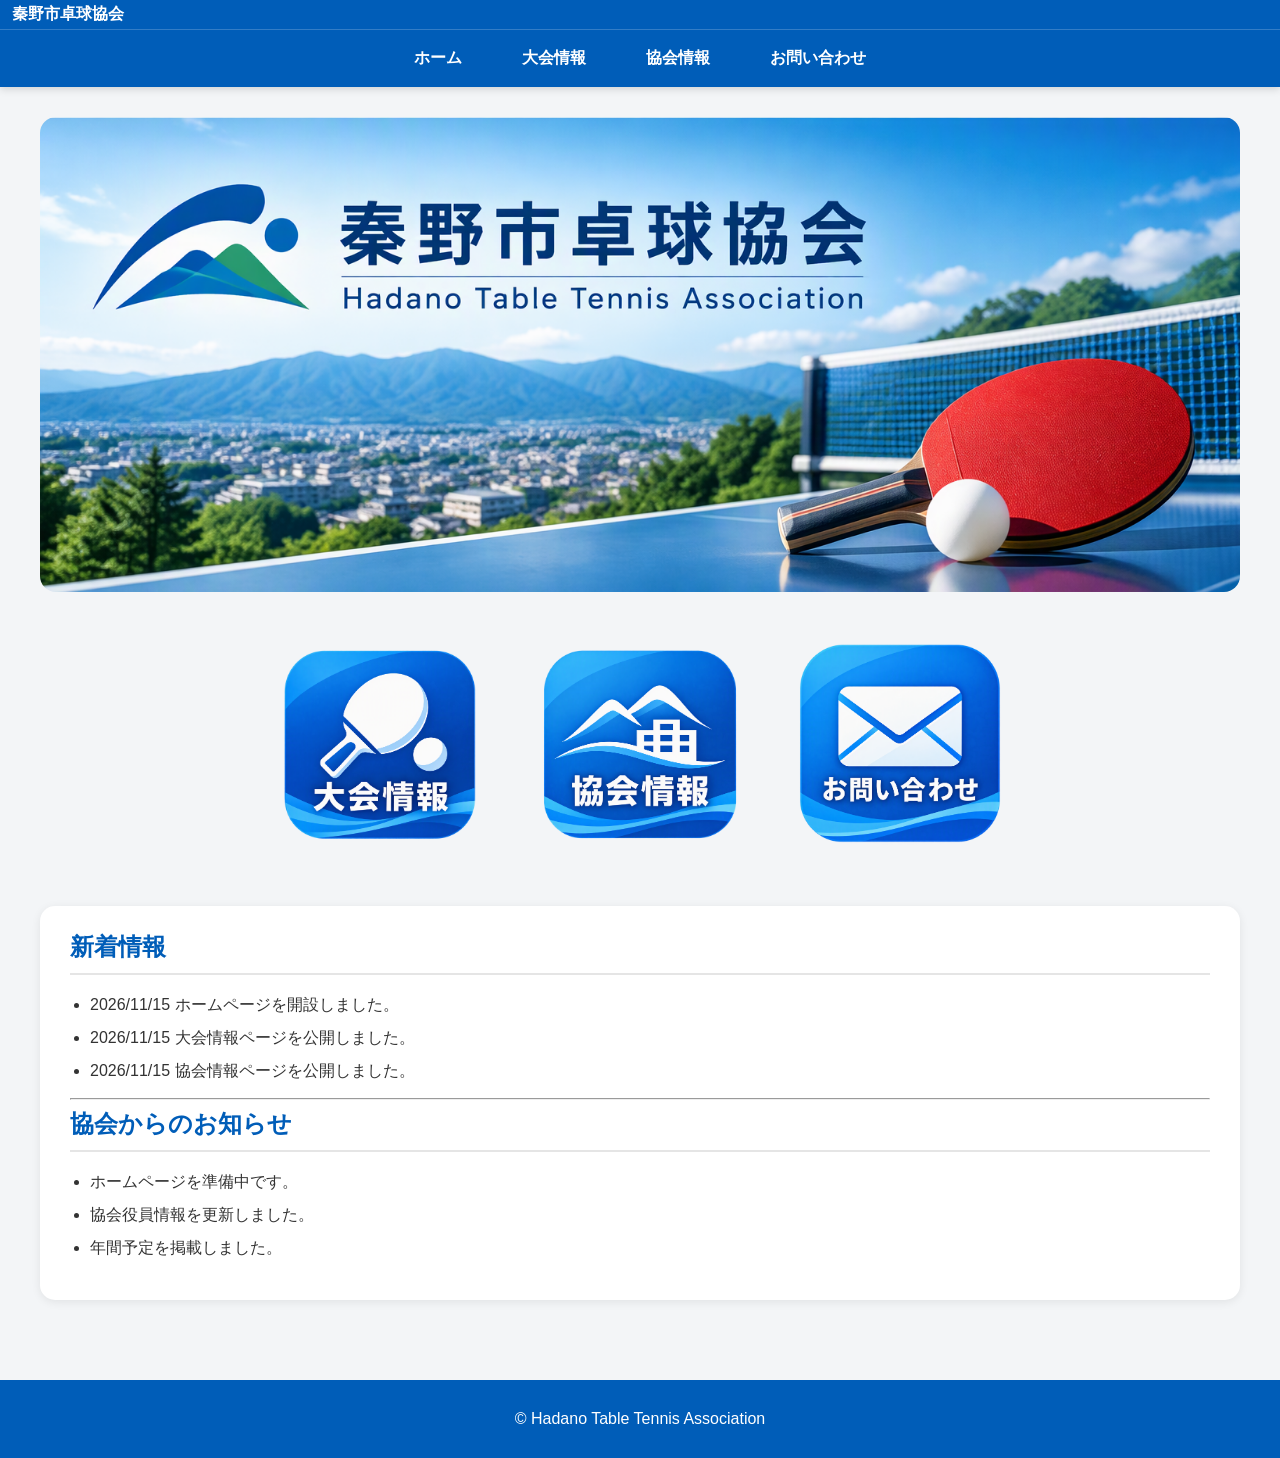
==== index.html @ 13f9d7a6 "ヘッダ更新" ====
<!DOCTYPE html>
<html lang="ja">
<head>
    <meta charset="UTF-8">
    <meta name="viewport" content="width=device-width, initial-scale=1.0">

    <title>秦野市卓球協会</title>

    <link rel="stylesheet" href="css/style.css">
</head>

<body>

<header class="site-header">

    <div class="site-title">
        秦野市卓球協会
    </div>

    <nav class="global-nav">

        <ul>
            <li><a href="index.html">ホーム</a></li>
            <li><a href="taikai/index.html">大会情報</a></li>
            <li><a href="kyokai/index.html">協会情報</a></li>
            <li><a href="contact/index.html">お問い合わせ</a></li>
        </ul>

    </nav>

</header>

<div class="container">

    <div class="banner">
        <img src="images/hadano-tta-logo.png"
             alt="秦野市卓球協会">
    </div>

    <div class="menu-grid">

        <a href="taikai/index.html" class="menu-card">
            <img src="images/icon-taikai.png"
                 alt="大会情報">
        </a>

        <a href="kyokai/index.html" class="menu-card">
            <img src="images/icon-kyokai.png"
                 alt="協会情報">
        </a>

        <a href="contact/index.html" class="menu-card">
            <img src="images/icon-contact.png"
                 alt="お問い合わせ">
        </a>

    </div>

<div class="news-box">

    <h2>新着情報</h2>

    <ul class="news-list">

        <li>
            <span class="news-date">
                2026/11/15
            </span>

            ホームページを開設しました。
        </li>

        <li>
            <span class="news-date">
                2026/11/15
            </span>

            大会情報ページを公開しました。
        </li>

        <li>
            <span class="news-date">
                2026/11/15
            </span>

            協会情報ページを公開しました。
        </li>

    </ul>

    <hr class="section-divider">

    <h2>協会からのお知らせ</h2>

    <ul class="news-list">

        <li>
            ホームページを準備中です。
        </li>

        <li>
            協会役員情報を更新しました。
        </li>

        <li>
            年間予定を掲載しました。
        </li>

    </ul>

</div>


</div>

<footer>
    © Hadano Table Tennis Association
</footer>

</body>
</html>
---- css/style.css ----
/* ==========================
   共通設定
========================== */

body {
    margin: 0;
    padding: 0;
    font-family: "Yu Gothic", "Hiragino Sans", sans-serif;
    background-color: #f3f5f7;
    color: #333;
}

a {
    text-decoration: none;
    color: inherit;
}

/* ==========================
   ヘッダー
========================== */

.site-header {
    background: #005db8;
    box-shadow: 0 2px 8px rgba(0,0,0,0.15);
    position: sticky;
    top: 0;
    z-index: 1000;
}

.global-nav ul {
    margin: 0;
    padding: 0;
    display: flex;
    justify-content: center;
    list-style: none;
}

.global-nav li {
    margin: 0;
}

.global-nav a {
    display: block;
    color: white;
    font-weight: bold;
    padding: 18px 30px;
    transition: 0.2s;
}

.global-nav a:hover {
    background: #1976d2;
}

.site-title {

    color: white;

    font-size: 1rem;

    font-weight: bold;

    padding: 4px 12px;

    border-bottom: 1px solid rgba(255,255,255,0.2);
}

/* ==========================
   メインエリア
========================== */

.container {
    max-width: 1200px;
    margin: 0 auto;
    padding: 30px 20px;
}

/* ==========================
   バナーロゴ
========================== */

.banner {
    margin-bottom: 40px;
}

.banner img {
    width: 100%;
    display: block;
    border-radius: 16px;
}

/* ==========================
   アイコンメニュー
========================== */

.menu-grid {
    display: flex;
    justify-content: center;
    gap: 40px;
    flex-wrap: wrap;
    margin-bottom: 50px;
}

.menu-card img {
    width: 220px;
    transition: 0.2s;
}

.menu-card:hover img {
    transform: translateY(-8px);
}

/* ==========================
   トップページカード
========================== */

.info-cards{

    display:grid;

    grid-template-columns:
        repeat(auto-fit,minmax(300px,1fr));

    gap:25px;

    margin-top:40px;
}

.info-card{

    background:#fff;

    border-radius:15px;

    padding:25px;

    box-shadow:
        0 2px 10px rgba(0,0,0,0.08);
}

.info-card h2{

    margin-top:0;

    color:#005db8;

    border-bottom:
        2px solid #eaeaea;

    padding-bottom:10px;
}

.info-card ul{

    margin:0;
    padding-left:20px;
}

.info-card li{

    margin-bottom:10px;
}

.info-card a{

    display:inline-block;

    margin-top:15px;

    color:#005db8;

    font-weight:bold;
}

/* ==========================
   お知らせ
========================== */

.news-box {
    background: white;
    border-radius: 15px;
    padding: 25px 30px;
    box-shadow: 0 2px 10px rgba(0,0,0,0.08);
}

.news-box h2 {
    margin-top: 0;
    color: #005db8;
    border-bottom: 2px solid #e5e5e5;
    padding-bottom: 10px;
}

.news-box ul {
    padding-left: 20px;
}

.news-box li {
    margin-bottom: 12px;
}

/* ==========================
   大会
========================== */

.taikai-table{

    width:100%;

    border-collapse:collapse;

    margin-top:20px;
}

.taikai-table th{

    background:#20406b;

    color:white;

    padding:14px;
}

.taikai-table td{

    padding:12px;

    border:1px solid #d9d9d9;
}

.taikai-table tr:nth-child(even){

    background:#f8f9fb;
}

.taikai-table tr:hover{

    background:#eef5ff;
}

/* ==========================
   フッター
========================== */

footer {
    text-align: center;
    padding: 30px;
    margin-top: 50px;
    background: #005db8;
    color: white;
}

/* ==========================
   大会年
========================== */

.year-title {

    margin-top: 30px;

    margin-bottom: 10px;

    padding-left: 10px;

    border-left: 6px solid #005db8;

    color: #005db8;

    font-size: 1.4rem;

    font-weight: bold;
}

/* ==========================
   スマホ対応
========================== */

@media screen and (max-width: 768px) {

    /* ヘッダー */

    .global-nav ul {

        display: grid;

        grid-template-columns: repeat(2, 1fr);

        gap: 0;

        margin: 0;

        padding: 0;

        list-style: none;
    }

    .global-nav li {

        margin: 0;
    }

    .global-nav a {

        display: block;

        text-align: center;

        color: white;

        font-size: 0.9rem;

        font-weight: bold;

        padding: 12px 0;

        line-height: 1;

        white-space: nowrap;
    }

.site-title {

    font-size: 0.9rem;

    padding: 3px 10px;

    text-align: center;
}

    /* メイン */

    .container {

        padding: 15px;
    }

    /* バナー */

    .banner {

        margin-bottom: 20px;
    }

    /* アイコン */

    .menu-grid {

        display: grid;

        grid-template-columns: repeat(3, 1fr);

        gap: 5px;

        margin: 15px 0 25px 0;
    }

    .menu-card {

        display: flex;

        justify-content: center;
    }

    .menu-card img {

        width: 130px;

        max-width: 130px;

        height: auto;
    }

    /* お知らせ */

    .news-box {

        padding: 20px;
    }

    .news-box h2 {

        font-size: 1.5rem;
    }

    .news-date {

        display: block;

        width: auto;

        margin-bottom: 4px;
    }

    /* テーブル */

    .taikai-table {

        display: block;

        overflow-x: auto;

        white-space: nowrap;
    }

    /* 大会年 */

    .year-title{

        font-size:1.2rem;

        margin-top:20px;
    }

}
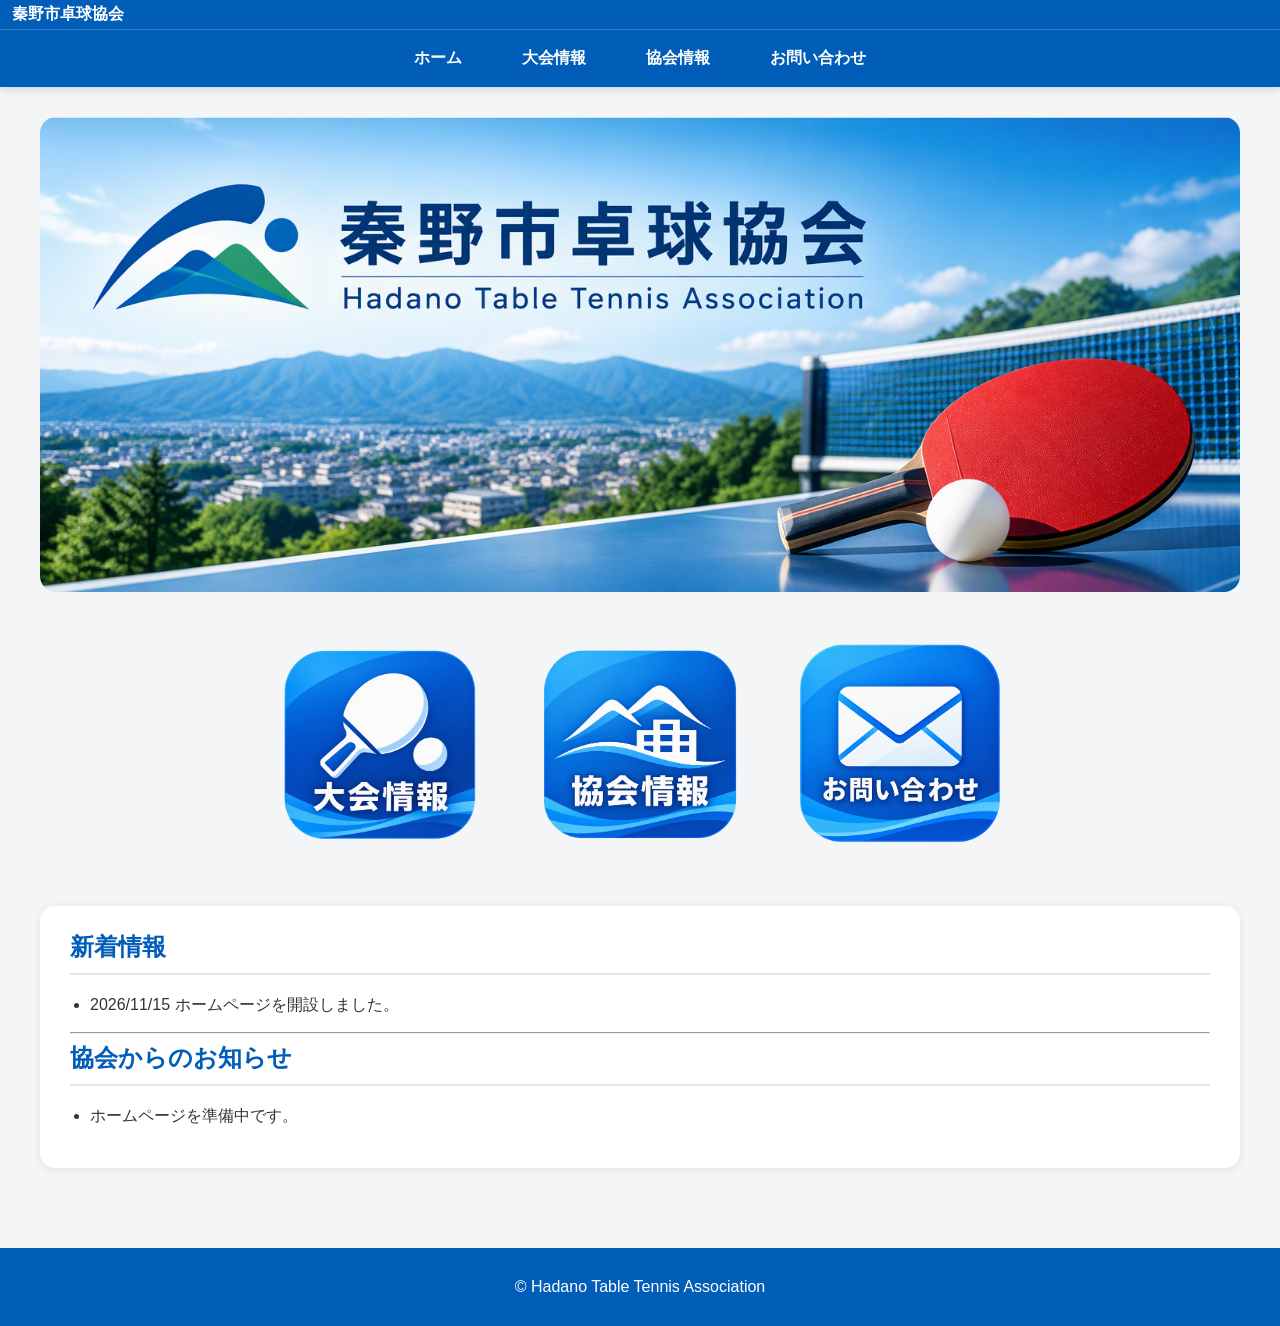
==== commit 4308313c: "Update index.html" ====
--- a/index.html
+++ b/index.html
@@ -70,22 +70,6 @@
             ホームページを開設しました。
         </li>
 
-        <li>
-            <span class="news-date">
-                2026/11/15
-            </span>
-
-            大会情報ページを公開しました。
-        </li>
-
-        <li>
-            <span class="news-date">
-                2026/11/15
-            </span>
-
-            協会情報ページを公開しました。
-        </li>
-
     </ul>
 
     <hr class="section-divider">
@@ -96,14 +80,6 @@
 
         <li>
             ホームページを準備中です。
-        </li>
-
-        <li>
-            協会役員情報を更新しました。
-        </li>
-
-        <li>
-            年間予定を掲載しました。
         </li>
 
     </ul>
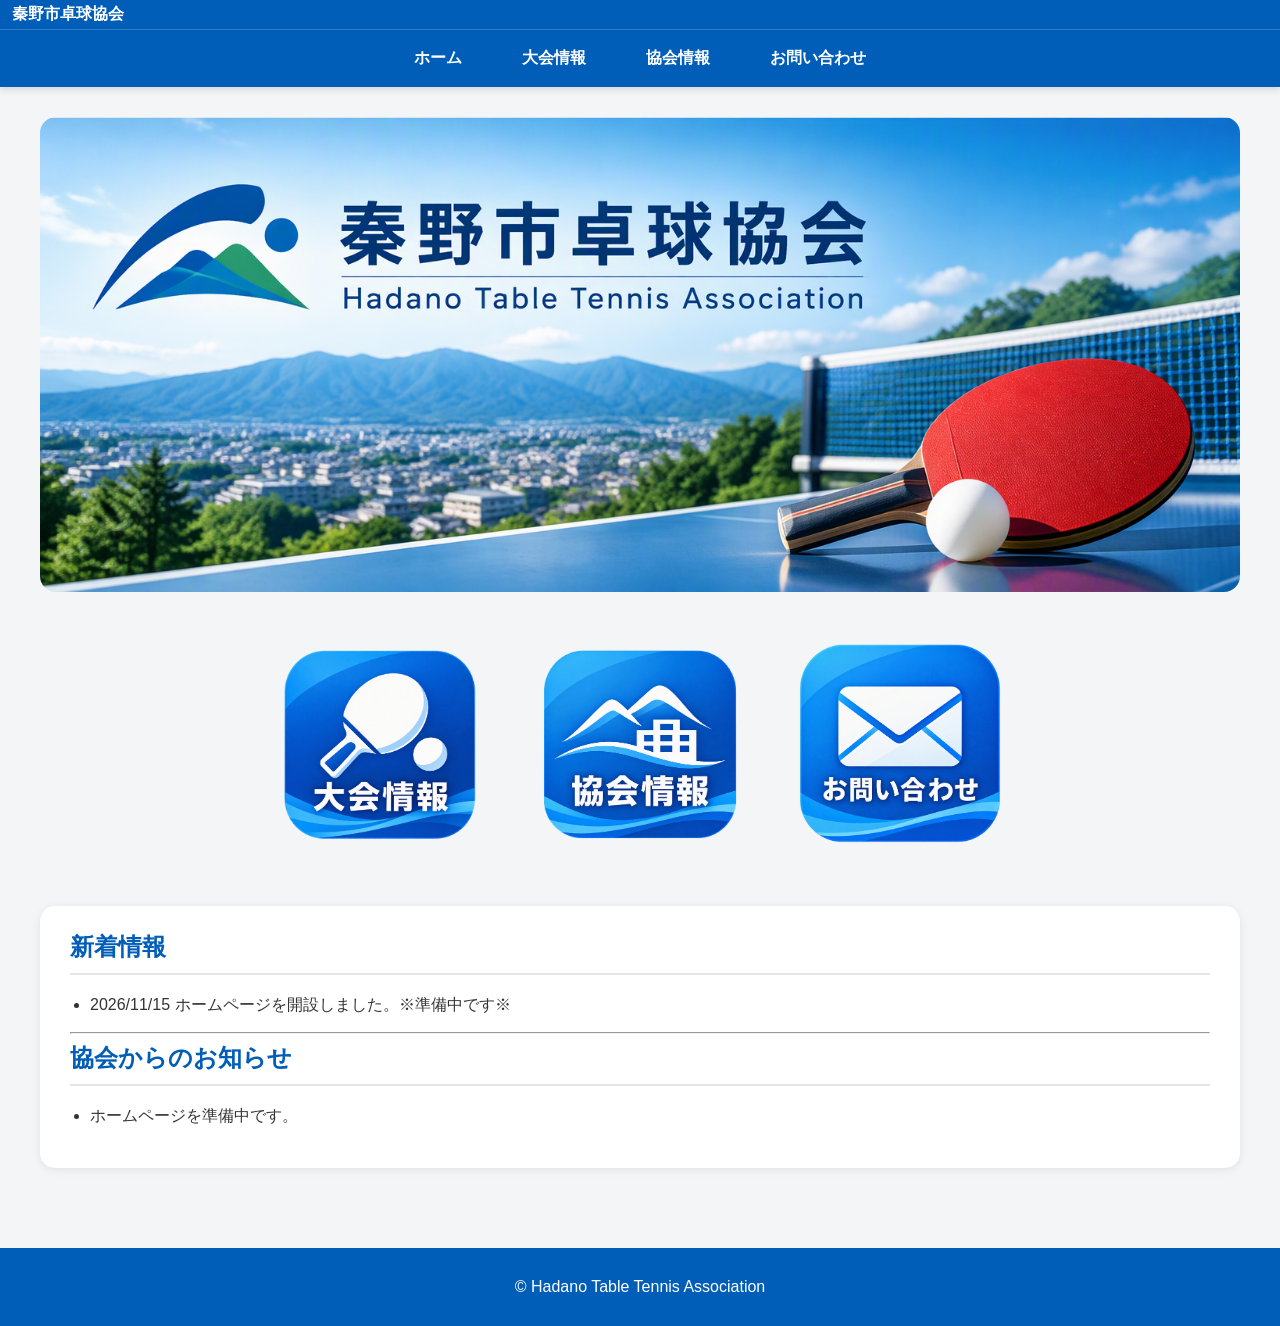
==== commit 0e3692e1: "Update index.html" ====
--- a/index.html
+++ b/index.html
@@ -3,6 +3,8 @@
 <head>
     <meta charset="UTF-8">
     <meta name="viewport" content="width=device-width, initial-scale=1.0">
+    <meta name="description"
+      content="秦野市卓球協会公式ホームページ。大会情報、協会情報、問い合わせ先を掲載しています。">
 
     <title>秦野市卓球協会</title>
 
@@ -67,7 +69,7 @@
                 2026/11/15
             </span>
 
-            ホームページを開設しました。
+            ホームページを開設しました。※準備中です※
         </li>
 
     </ul>
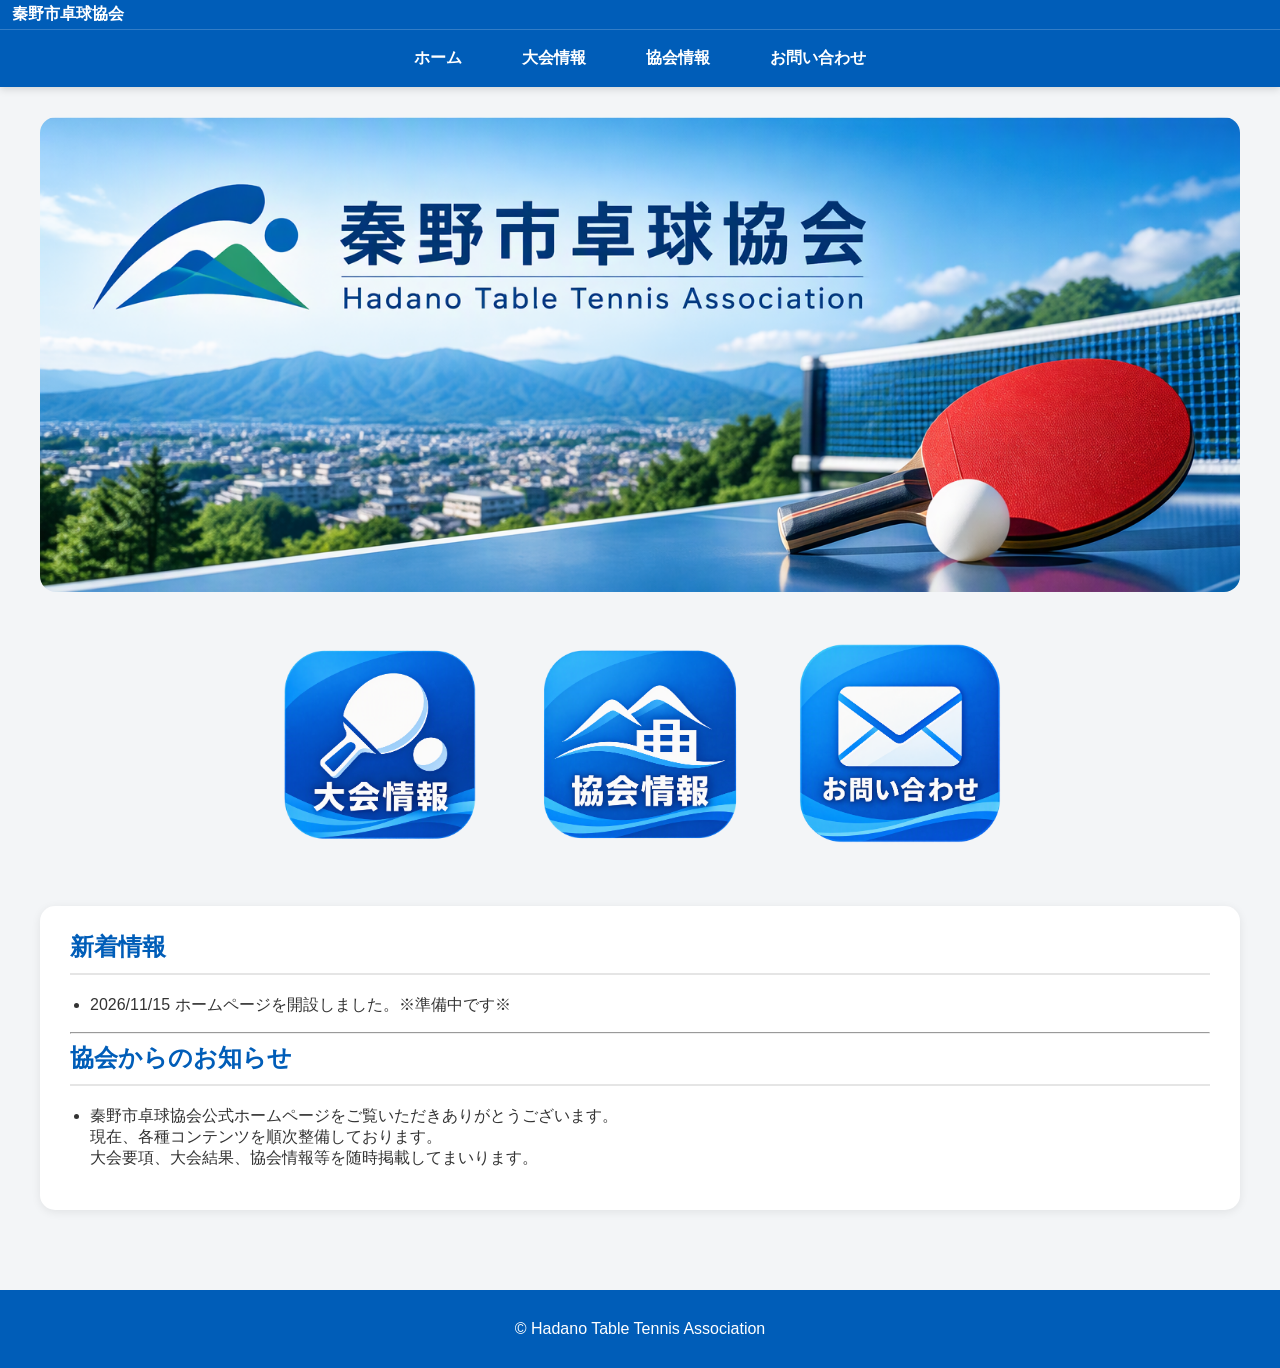
==== commit aebdf6fb: "Update index.html" ====
--- a/index.html
+++ b/index.html
@@ -8,6 +8,7 @@
 
     <title>秦野市卓球協会</title>
 
+   <link rel="icon" type="image/png" href="/images/favicon.png">
     <link rel="stylesheet" href="css/style.css">
 </head>
 
@@ -81,7 +82,9 @@
     <ul class="news-list">
 
         <li>
-            ホームページを準備中です。
+            秦野市卓球協会公式ホームページをご覧いただきありがとうございます。<br>
+            現在、各種コンテンツを順次整備しております。<br>
+            大会要項、大会結果、協会情報等を随時掲載してまいります。
         </li>
 
     </ul>
--- a/css/style.css
+++ b/css/style.css
@@ -270,6 +270,26 @@
 }
 
 /* ==========================
+   申込先
+========================== */
+
+.mail-divider {
+
+    border: none;
+
+    border-top: 1px solid #d9d9d9;
+
+    margin: 20px 0;
+}
+
+a.mail-link {
+
+    color: #005db8;
+
+    text-decoration: underline;
+}
+
+/* ==========================
    スマホ対応
 ========================== */
 
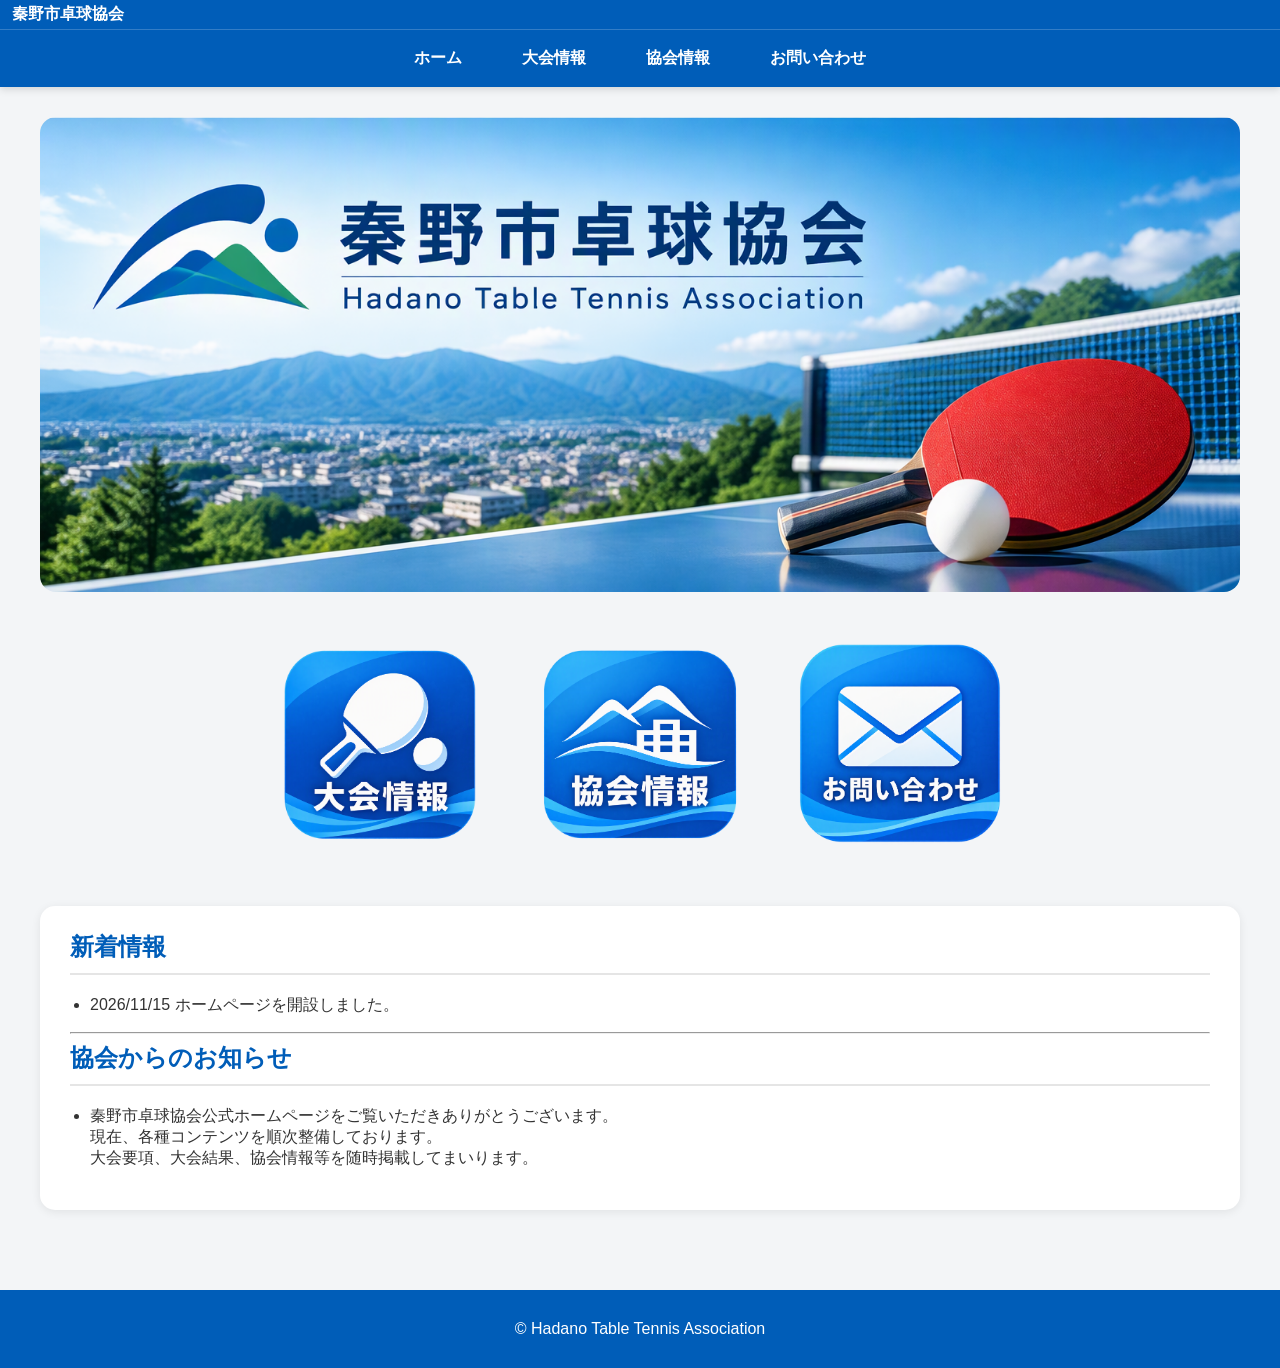
==== commit 2688996c: "Update index.html" ====
--- a/index.html
+++ b/index.html
@@ -70,7 +70,7 @@
                 2026/11/15
             </span>
 
-            ホームページを開設しました。※準備中です※
+            ホームページを開設しました。
         </li>
 
     </ul>
--- a/css/style.css
+++ b/css/style.css
@@ -249,7 +249,7 @@
 }
 
 /* ==========================
-   大会年
+   大会
 ========================== */
 
 .year-title {
@@ -269,6 +269,20 @@
     font-weight: bold;
 }
 
+.file-icon {
+
+    width: 36px;
+
+    height: auto;
+
+    transition: transform 0.2s;
+}
+
+.file-icon:hover {
+
+    transform: scale(1.1);
+}
+
 /* ==========================
    申込先
 ========================== */
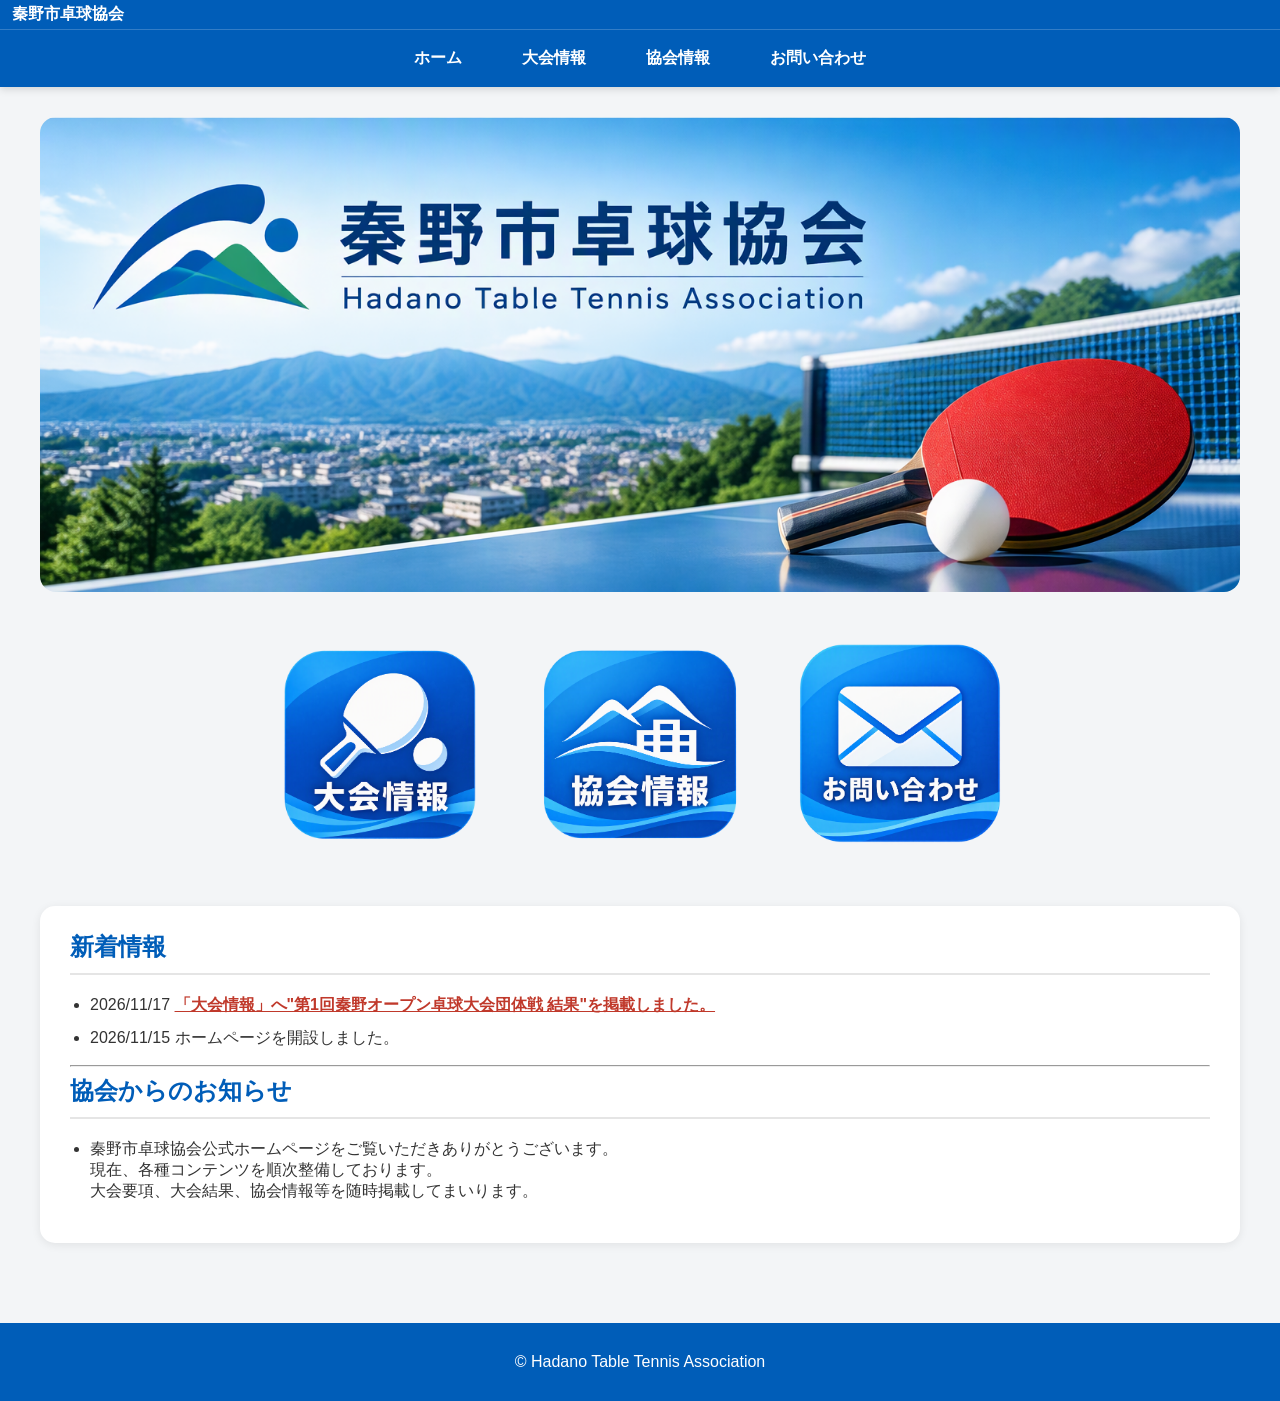
==== commit 8f8e1e5d: "update" ====
--- a/index.html
+++ b/index.html
@@ -67,9 +67,17 @@
 
         <li>
             <span class="news-date">
+                2026/11/17
+            </span>
+            <a href="files/result/2026/20261114_第1回秦野オープン卓球大会_団体戦_結果.pdf" target="_blank" class="news-important">
+                「大会情報」へ"第1回秦野オープン卓球大会団体戦 結果"を掲載しました。
+            </a>
+        </li>
+
+        <li>
+            <span class="news-date">
                 2026/11/15
             </span>
-
             ホームページを開設しました。
         </li>
 
--- a/css/style.css
+++ b/css/style.css
@@ -197,6 +197,21 @@
     margin-bottom: 12px;
 }
 
+    
+.news-important {
+
+    color: #c0392b;
+
+    font-weight: bold;
+
+    text-decoration: underline;
+}
+
+.news-important:hover {
+
+    color: #e74c3c;
+}
+
 /* ==========================
    大会
 ========================== */
